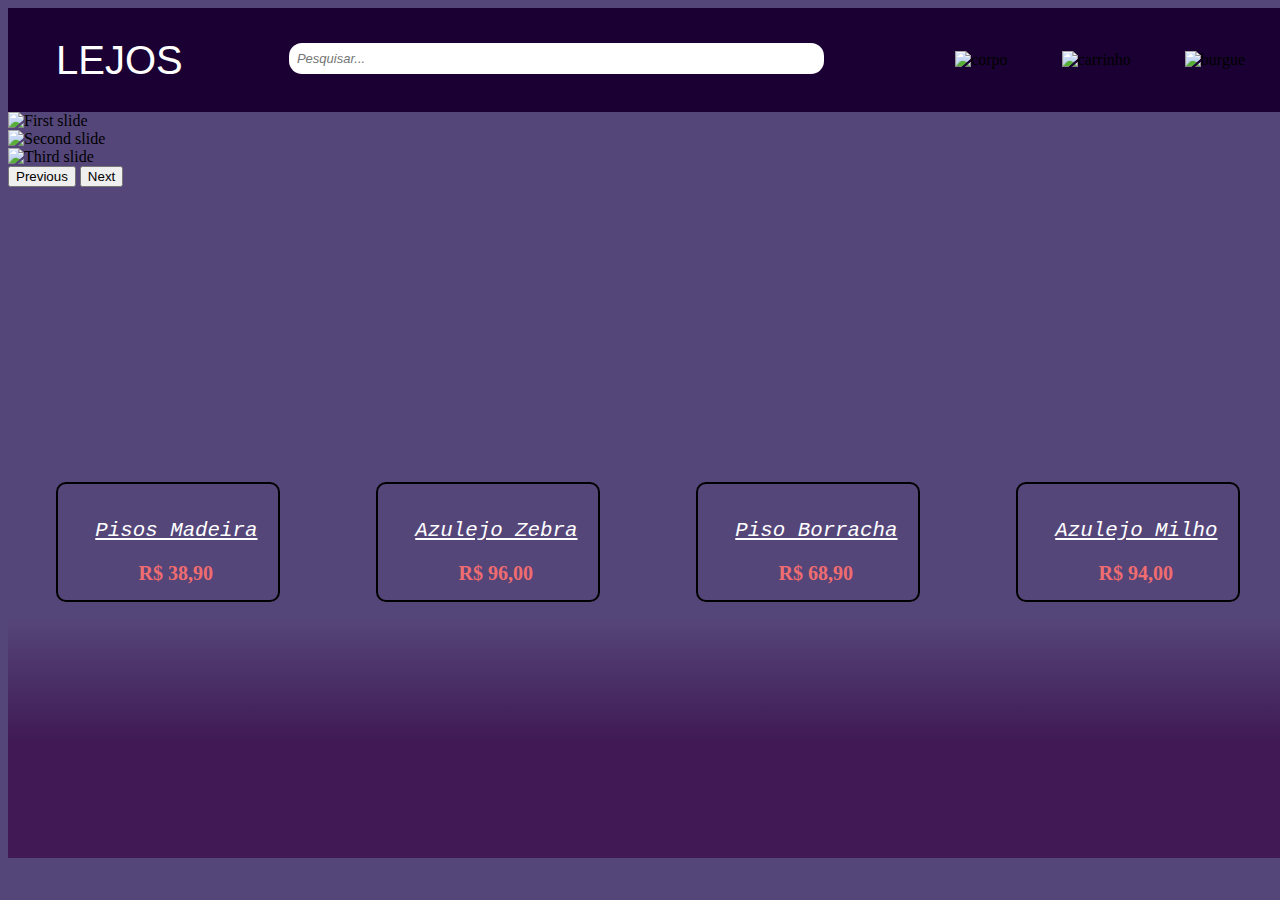
==== Site 3/index.html @ aca10594 "site-4 header" ====
<!DOCTYPE html>
<html lang="pt-br">
<head>
    <meta charset="UTF-8">
    <meta name="viewport" content="width=device-width, initial-scale=1.0">
    <title>Document</title>
    <link rel="stylesheet" href="style.css">
    <link href="https://cdn.jsdelivr.net/npm/bootstrap@5.3.2/dist/css/bootstrap.min.css" rel="stylesheet" integrity="sha384-T3c6CoIi6uLrA9TneNEoa7RxnatzjcDSCmG1MXxSR1GAsXEV/Dwwykc2MPK8M2HN" crossorigin="anonymous">
</head>
<body>
    <header class="header">
        <div class="logo"><p>LEJOS</p></div>
        <div class="search"><input type="text" placeholder="Pesquisar..."></div>
        <div class="menul">
            <img class="corpo" src="img/user.png" alt="corpo">
            <img class="carrinho" src="img/carrinho.png" alt="carrinho">
            <img class="burgue" src="img/burgue.png" alt="burgue">
        </div>
    </header>

    <section class="carrosel"> 
        <div id="propaganda" class="carousel slide" data-bs-ride="carousel">
            <div class="carousel-inner" role="listbox">
                <div class="carousel-item active">
                    <img
                        src="img/1slide.png"
                        class="w-100 d-block"
                        alt="First slide"
                    />
                </div>
                <div class="carousel-item">
                    <img
                        src="img/2slide.png"
                        class="w-100 d-block"
                        alt="Second slide"
                    />
                </div>
                <div class="carousel-item">
                    <img
                        src="img/3slide.png"
                        class="w-100 d-block"
                        alt="Third slide"
                    />
                </div>
            </div>
            <button
                class="carousel-control-prev"
                type="button"
                data-bs-target="#propaganda"
                data-bs-slide="prev"
            >
                <span class="carousel-control-prev-icon" aria-hidden="true"></span>
                <span class="visually-hidden">Previous</span>
            </button>
            <button
                class="carousel-control-next"
                type="button"
                data-bs-target="#propaganda"
                data-bs-slide="next"
            >
                <span class="carousel-control-next-icon" aria-hidden="true"></span>
                <span class="visually-hidden">Next</span>
            </button>
        </div>
        </section>

        <div class="areas">
            <div class="sala"><img src="img/sala.png" alt=""></div>
            <div class="banheiro"><img src="img/banheiro.png" alt=""></div>
            <div class="cozinha"><img src="img/cozinha.png" alt=""></div>
            <div class="quarto"><img src="img/quarto.png" alt=""></div>
            <div class="lavanderia"><img src="img/lavanderia.png" alt=""></div>
            
        </div>

    <section class="products">
        <div class="product p1">
            <img src="img/piso1.png" alt="">
            <p>Pisos Madeira</p>
            <h6>R$ 38,90</h6>
        </div>
        <div class="product p2">
            <img src="img/azulejo.png " alt="">
            <p>Azulejo Zebra</p>
            <h6>R$ 96,00</h6>
        </div>
        <div class="product p3">
            <img src="img/borracha.png" alt="">
            <p>Piso Borracha</p>
            <h6>R$ 68,90</h6>
        </div>
        <div class="product p4">
            <img src="img/moderno.png" alt="">
            <p>Azulejo Milho</p>
            <h6>R$ 94,00</h6>
        </div>
    </section>
    </div>
    <div class="footer">
        <div class="logoss"><img src="img/logo - Copia (1).png" alt=""></div>


    </div>
    

    <script src="https://cdn.jsdelivr.net/npm/bootstrap@5.3.2/dist/js/bootstrap.bundle.min.js" integrity="sha384-C6RzsynM9kWDrMNeT87bh95OGNyZPhcTNXj1NW7RuBCsyN/o0jlpcV8Qyq46cDfL" crossorigin="anonymous"></script>
</body>
</html>
---- Site 3/style.css ----
ul, li, p, a {
    margin: 0;
    padding: 0;
    list-style: none;
    font-family: Arial;
}

body {
    width: 100%;
    background-color: #55467A;
}

a {
    text-decoration: none;
    color: #fff;
}

.header {
    background-color: #1b0133;
    display: flex;
    flex-wrap: wrap;
    justify-content: space-between;
    align-items: center;
    padding: 18px;
}

.logo {
    margin-left: 30px;
}

.logo p {
    color: #fff;
    margin: 0;
    font-size: 2.5rem;
}

.search {
    width: 43%;
    display: flex;
    align-items: center;
    margin-bottom: 3px;
}

.search input {
    padding: 8px;
    font-size: 13px;
    font-style: italic;
    border-radius: 13px;
    border-style: hidden;
    width: 100%;
}

.carrinho, .corpo {
    margin-left: 30px;
    height: 2.9rem;
    margin: 25px;
}

.burgue {
    height: 1.7rem;
    margin: 25px;
}

.areas {
    height: 250px;
    display: flex;
    flex-direction: row;
    
}

.banheiro, .sala, .quarto, .lavanderia, .cozinha {
    background-color: #55467A;
    height: 400px;
    

}

.products {
    margin-top: 30px;
    display: flex;
    flex-direction: row;
    flex-wrap: nowrap;
    justify-content: space-around;
    background-color: #55467A;
}

.product {
    background-color: #55467A;
    height: fit-content;
    padding: 0px;
    border: solid black 2px;
    border-radius: 10px;
    margin: 15px;
}

.product * {
    margin: 20px;
}

.product img {
    height: 210px;
    margin: 13px;
}

.product p {
    text-decoration: underline;
    font-size: 1.3rem;
    font-family: 'Courier New', Courier, monospace;
    font-style: oblique;
    margin-top: 5px;
    margin-bottom: 12px;
    margin-left: 2.3rem;
    align-items: center;
    color: #fff;
}

.product h6 {
    font-weight: bold;
    font-size: 20px;
    margin-left: 5rem;
    margin-bottom: 15px;
    color: rgba(250, 111, 111, 0.952);
}

.footer {
    background: rgb(64, 25, 85);
    background: linear-gradient(0deg, rgba(64, 25, 85, 1) 48%, rgba(85, 70, 122, 1) 100%);
    display: flex;
    flex-wrap: wrap;
    justify-content: space-between;
    align-items: center;
    padding: 3%;
    padding-top: 120px;
}

.logoss {
    margin-top: 65px;
    margin-left: 20px;
}
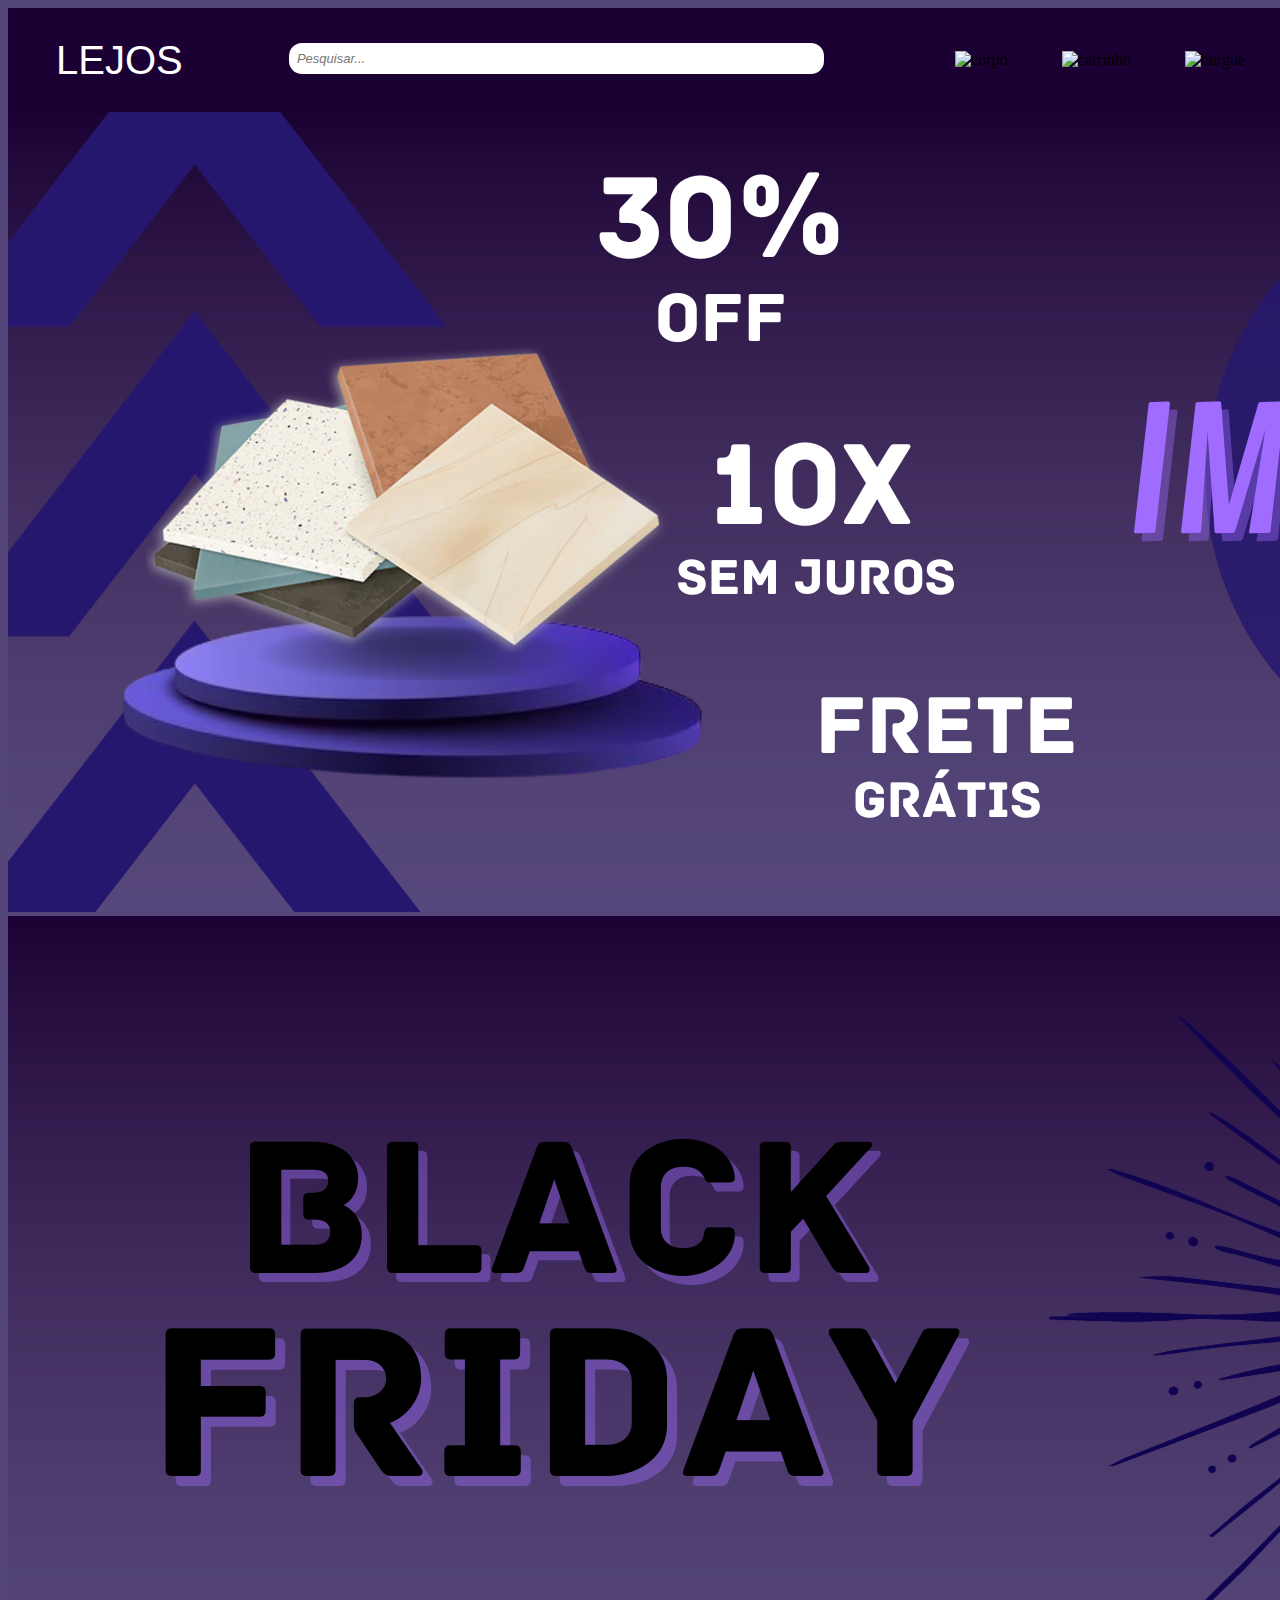
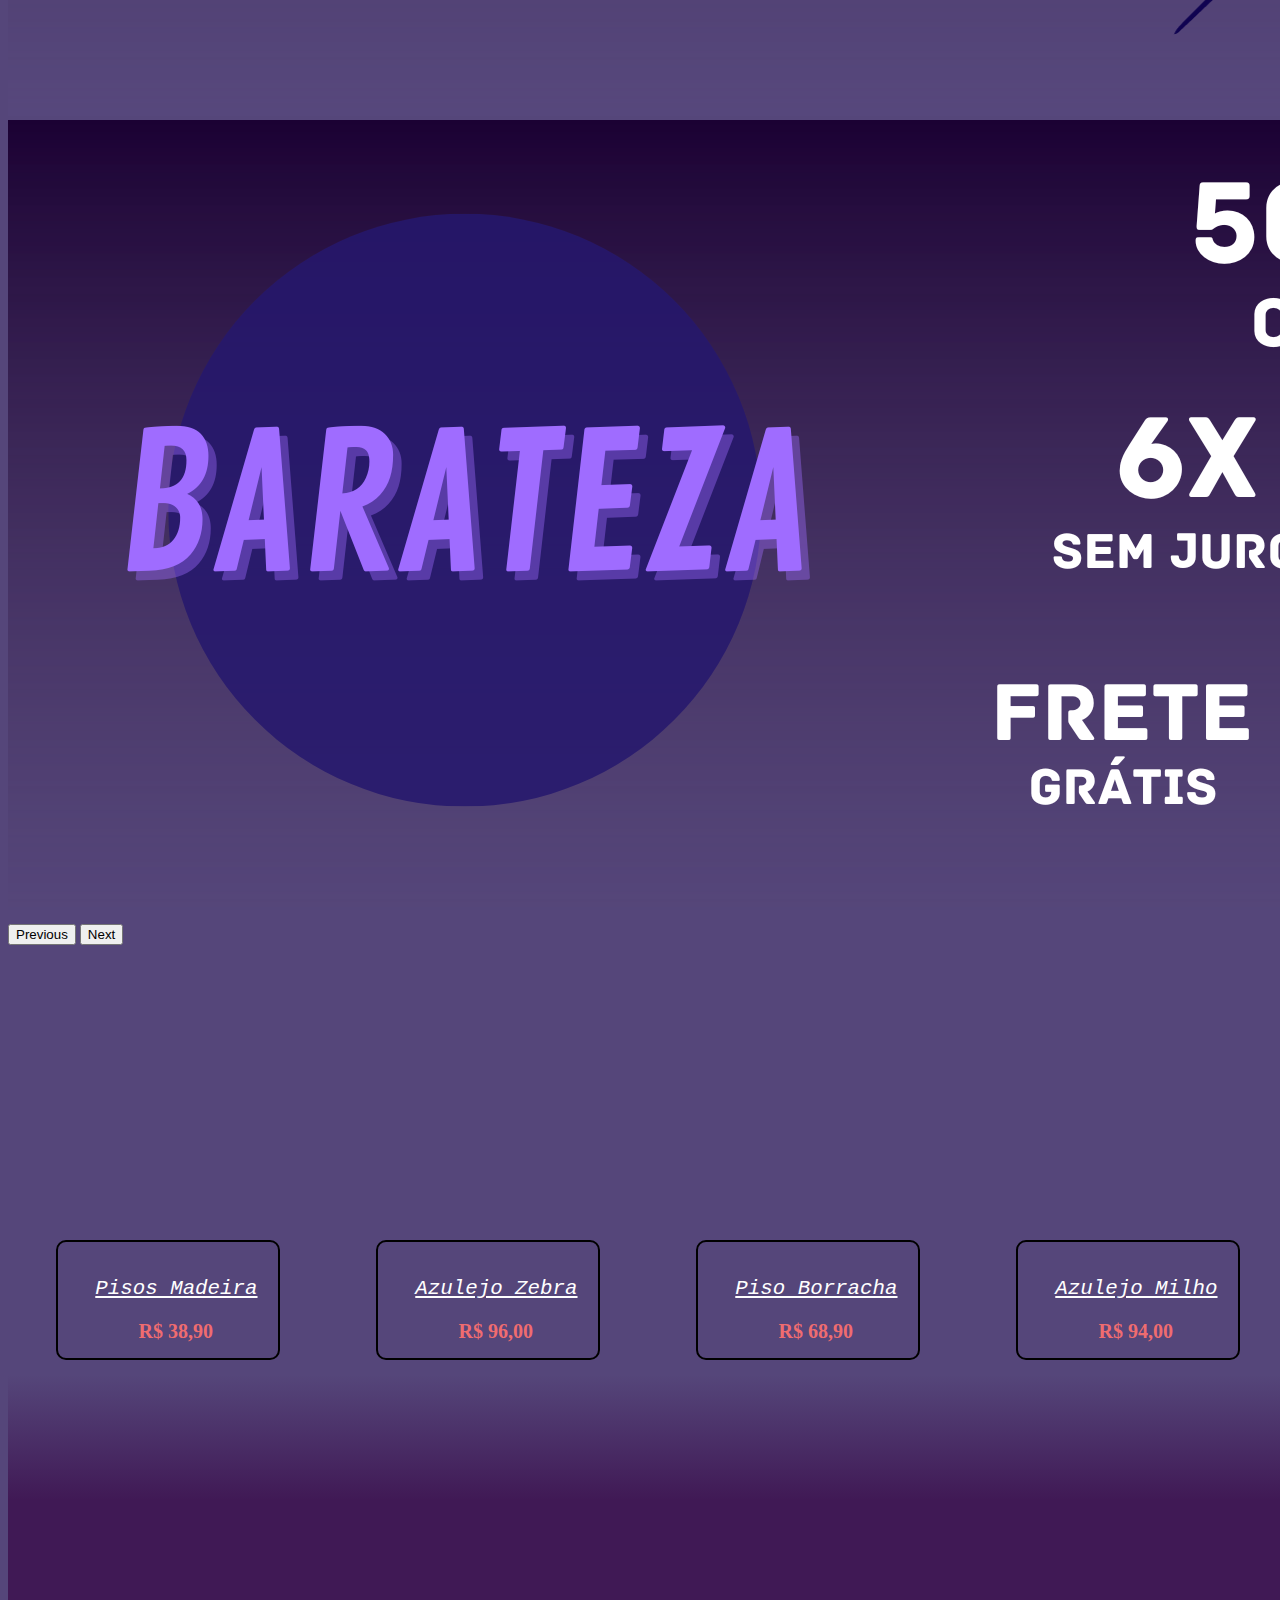
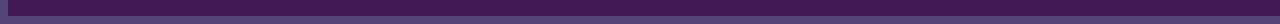
==== commit d2485f24: "Site-4 Beta 1" ====
--- a/Site 3/index.html
+++ b/Site 3/index.html
@@ -23,21 +23,21 @@
             <div class="carousel-inner" role="listbox">
                 <div class="carousel-item active">
                     <img
-                        src="img/1slide.png"
+                        src="img/slides/1slide.png"
                         class="w-100 d-block"
                         alt="First slide"
                     />
                 </div>
                 <div class="carousel-item">
                     <img
-                        src="img/2slide.png"
+                        src="img/slides/2slide.png"
                         class="w-100 d-block"
                         alt="Second slide"
                     />
                 </div>
                 <div class="carousel-item">
                     <img
-                        src="img/3slide.png"
+                        src="img/slides/3slide.png"
                         class="w-100 d-block"
                         alt="Third slide"
                     />
